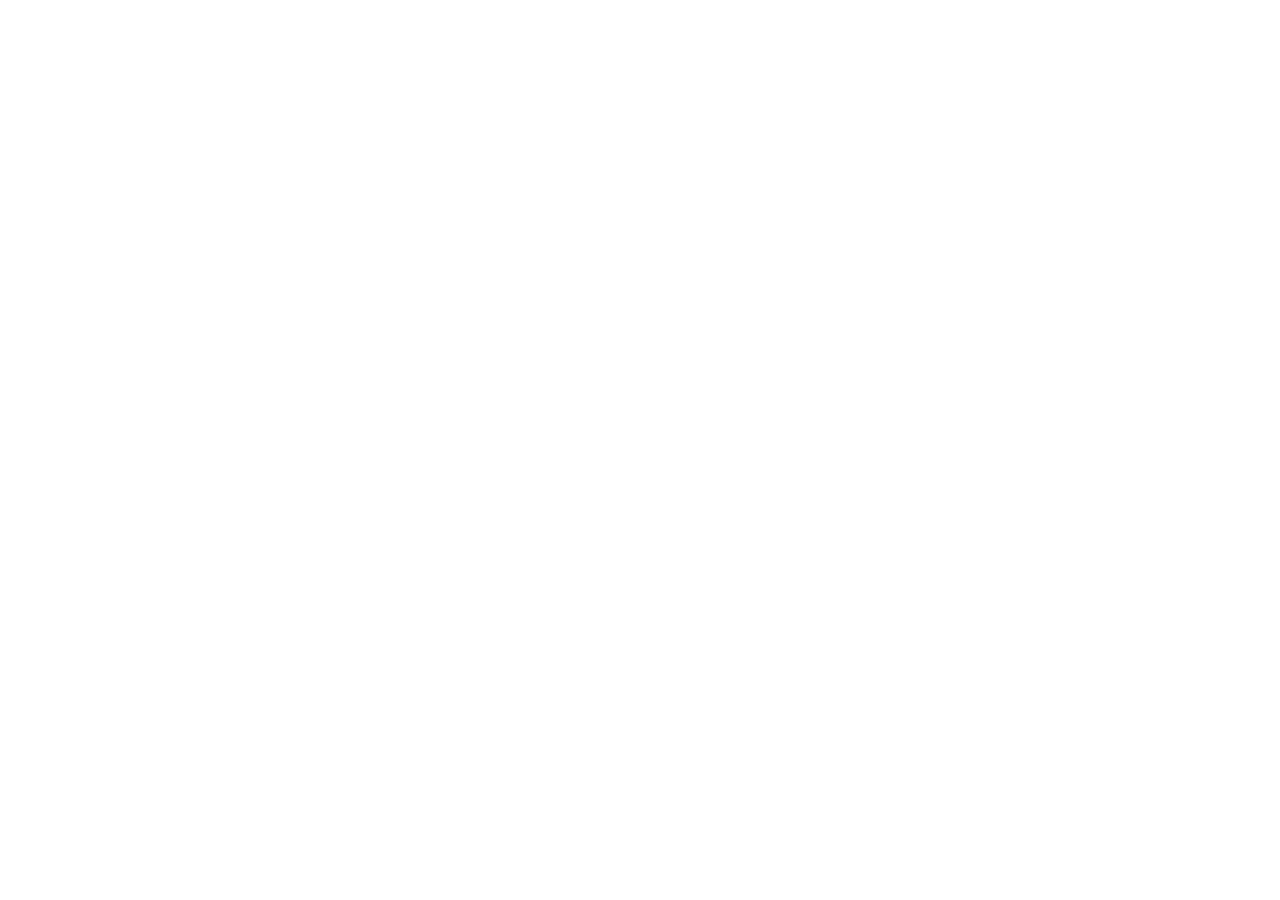
==== index.html @ 30a487f0 "init" ====
<!DOCTYPE html>
<html lang="da">

<head>
    <meta charset="UTF-8">
    <meta name="viewport" content="width=device-width, initial-scale=1.0">
    <title>Forside</title>
    <link rel="stylesheet" href="style.css">
</head>

<body>

</body>

</html>
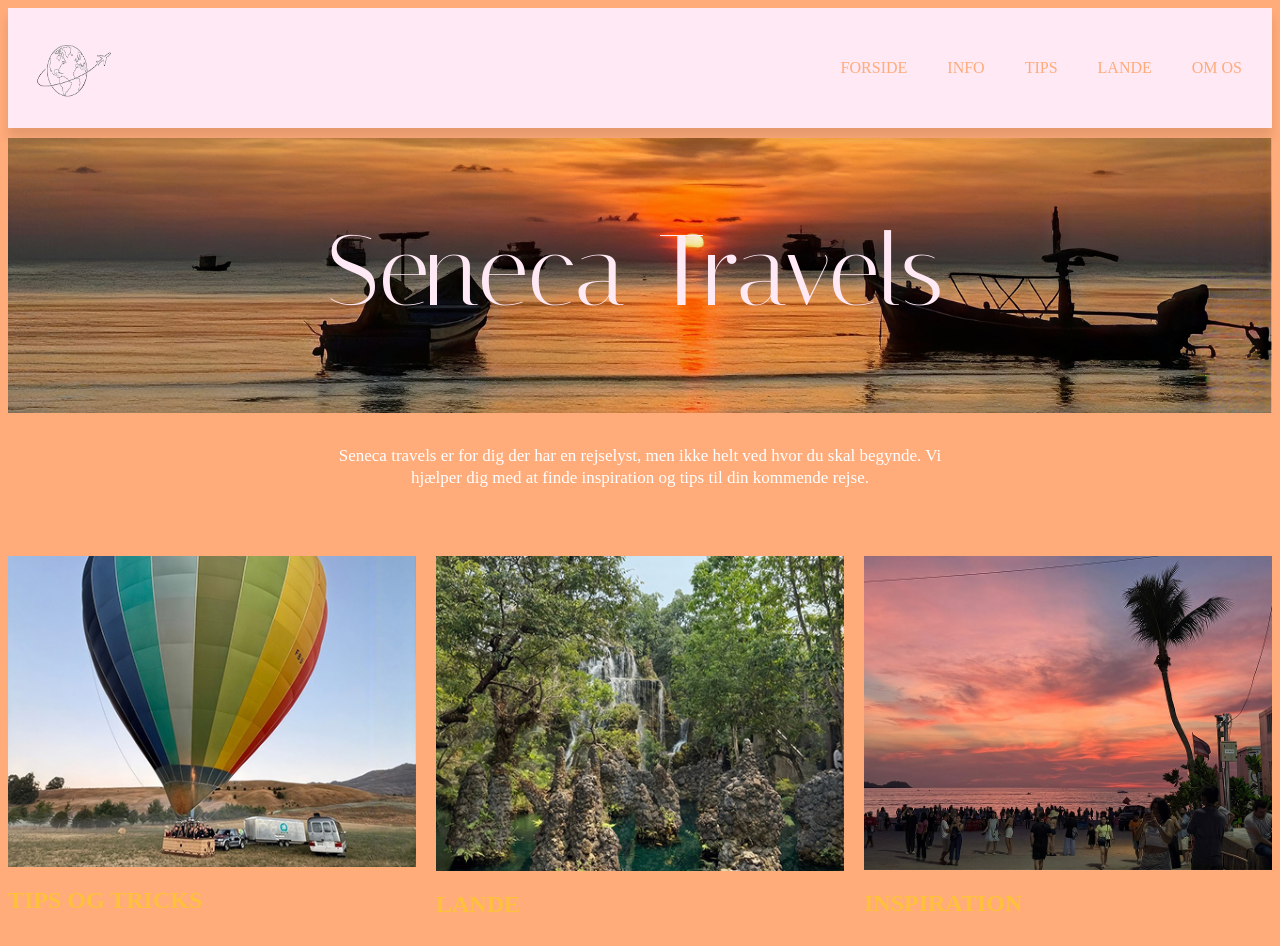
==== commit f9b4f031: "menu næsten done" ====
--- a/index.html
+++ b/index.html
@@ -1,15 +1,76 @@
 <!DOCTYPE html>
 <html lang="da">
+
 
 <head>
     <meta charset="UTF-8">
     <meta name="viewport" content="width=device-width, initial-scale=1.0">
     <title>Forside</title>
     <link rel="stylesheet" href="style.css">
+    <link rel="stylesheet" href="layout.css">
+    <link rel="preconnect" href="https://fonts.googleapis.com">
+    <link rel="preconnect" href="https://fonts.gstatic.com" crossorigin>
+    <link href="https://fonts.googleapis.com/css2?family=Italiana&display=swap" rel="stylesheet">
+    <link rel="apple-touch-icon" sizes="180x180" href="./imgs/Logo/favicon_io/apple-touch-icon.png">
+    <link rel="icon" type="image/png" sizes="32x32" href="./imgs/Logo/favicon_io/favicon-32x32.png">
+    <link rel="icon" type="image/png" sizes="16x16" href="./imgs/Logo/favicon_io/favicon-16x16.png">
+    <link rel="manifest" href="/site.webmanifest">
 </head>
 
 <body>
+    <header>
+        <div class="logo">
+            <a href="index.html">
+                <img src="./imgs/Logo/logo-remove-background.png" alt="logo">
+            </a>
+        </div>
+        <nav>
+            <ul class="menu">
+                <li><a href="index.html">FORSIDE</a></li>
+                <li><a href="info">INFO</a></li>
+                <li><a href="tips">TIPS</a></li>
+                <li><a href="lande.html">LANDE</a></li>
+                <li><a href="om os">OM OS</a></li>
+            </ul>
+            <button class="burger">
+                <span class="line"></span>
+                <span class="line"></span>
+                <span class="line"></span>
+            </button>
+        </nav>
+    </header>
+    <main>
+        <section class="grid_1-1">
+            <img src="./imgs/Forside/forside_h1.jpg" alt="h1_billede">
+            <H1>Seneca Travels</H1>
 
+            <div class="intro">
+                <p>Seneca travels er for dig der har en rejselyst, men ikke helt ved hvor du skal begynde. Vi hjælper
+                    dig
+                    med at
+                    finde
+                    inspiration og tips til din kommende rejse.</p>
+        </section>
+        </div>
+        <section class="grid_1-1-1">
+            <div>
+                <div class="billede1"><img src="./imgs/Forside/luftballon_forside.jpg" alt="luftballon"> </div>
+                <h2>TIPS OG TRICKS</h2>
+
+            </div>
+            <div>
+                <div class="billede2"> <img src="./imgs/Forside/lande_forside.jpg" alt="lande"></div>
+                <h2>LANDE</h2>
+            </div>
+
+            <div>
+                <div class="billede3"> <img src="./imgs/Forside/solnedgang_forside.jpg" alt="solnedgang"></div>
+                <h2>INSPIRATION</h2>
+            </div>
+
+        </section>
+    </main>
+    <script src="menu.js"></script>
 </body>
 
 </html>
--- a/style.css
+++ b/style.css
@@ -0,0 +1,134 @@
+/************MENU************/
+header {
+  position: sticky;
+  top: 0;
+  display: flex;
+  justify-content: space-between;
+  align-items: center;
+  padding: 20px;
+  background-color: #ffe9f5;
+  box-shadow: 0 10px 10px rgba(0, 0, 0, 0.1);
+}
+
+.logo img {
+  width: 90px;
+  height: 80px;
+}
+
+.menu {
+  display: flex;
+  list-style: none;
+  margin: 0;
+  padding: 0;
+}
+
+.menu li {
+  margin-right: 20px;
+}
+
+.menu li:last-child {
+  margin-right: 0;
+}
+
+.menu a {
+  display: block;
+  padding: 10px;
+  color: #ffab7a;
+  text-decoration: none;
+  transition: color 0.3s;
+  text-align: end;
+}
+
+.menu a:hover {
+  color: #ff0000;
+}
+
+@media (max-width: 800px) {
+  .menu {
+    display: none;
+  }
+}
+body {
+  background-color: #ffab7a;
+}
+
+.burger {
+  width: 30px;
+  height: 20px;
+  cursor: pointer;
+  display: none;
+
+  .line {
+    display: block;
+    width: 100%;
+    height: 2px;
+    background-color: #333333;
+    margin-bottom: 5px;
+    transition: 0.2s linear;
+  }
+
+  @media (width < 800px) {
+    display: block;
+    background-color: transparent;
+    border: 0;
+
+    &.active .line:nth-child(1) {
+      transform: rotate(45deg) translate(5px, 5px);
+      transition: 0.2s linear;
+    }
+
+    &.active .line:nth-child(2) {
+      opacity: 0;
+      transition: 0.15s linear;
+    }
+
+    &.active .line:nth-child(3) {
+      transform: rotate(-45deg) translate(5px, -5px);
+      transition: 0.2s linear;
+    }
+  }
+}
+.text_logo {
+  font-family: "Italiana", sans-serif;
+  font-weight: 100;
+  font-style: normal;
+  text-align: center;
+}
+
+/********************INDEX******************/
+
+.grid_1-1 h1 {
+  font-family: "Italiana", sans-serif;
+  font-weight: 400;
+  font-style: normal;
+  color: #ffe9f5;
+}
+img {
+  width: 100%;
+  height: auto;
+  display: block;
+}
+.intro p {
+  color: white;
+}
+.grid_1-1-1 h2 {
+  font-family: serif;
+}
+/************ LANDE **************/
+.Lande {
+  color: #9fbd86;
+  font-weight: bold;
+  font-size: xx-large;
+  background-color: #ffe9f5;
+}
+
+.grid_1-1-2 a {
+  font-weight: bold;
+  color: black;
+  text-decoration: none;
+}
+.grid_1-1-2 h2 {
+  background-color: #ffb1a7;
+  padding: 15px;
+  border-radius: 20px;
+}
--- a/layout.css
+++ b/layout.css
@@ -0,0 +1,113 @@
+/******** MENU *******/
+
+/************INDEX************/
+/**********MOBIL***********/
+.grid_1-1 {
+  display: grid;
+  grid-template-columns: 1fr 3fr 1fr;
+  grid-template-rows: 1fr;
+  gap: 10px;
+}
+.grid_1-1 img {
+  grid-column: 1/5;
+  grid-row: 1;
+  place-self: stretch;
+  object-fit: cover;
+  padding-top: 10px;
+}
+
+.grid_1-1 h1 {
+  grid-column: 2;
+  grid-row: 1;
+  place-self: center;
+}
+
+.intro {
+  text-align: center;
+  padding: 5px 20px 50px;
+  place-self: stretch center;
+  grid-column: 1/5;
+}
+.intro p {
+  max-width: 650px;
+  font-size: 15px;
+  line-height: 1.3;
+}
+.grid_1-1-1 {
+  display: grid;
+  grid-template-columns: 1fr;
+  grid-template-rows: 1fr 1fr 1fr;
+  gap: 20px;
+}
+.grid_1-1-1 h2 {
+  grid-column: 2;
+  grid-row: 1;
+  place-self: center;
+  color: #ffc13b;
+}
+
+.billede1 {
+  object-fit: cover;
+  place-self: stretch;
+  grid-column: 1;
+  grid-row: 1;
+}
+.billede2 {
+  grid-row: 2;
+  object-fit: cover;
+}
+.billede3 {
+  grid-row: 3;
+}
+/***************COMPUTER**************/
+.grid_1-1 {
+  @media (width>800px) {
+    display: grid;
+    grid-template-columns: 1fr 3fr 1fr;
+    grid-template-rows: 1fr;
+    gap: 10px;
+  }
+}
+.grid_1-1-1 {
+  @media (width>800px) {
+    display: grid;
+    grid-template-columns: 1fr 1fr 1fr;
+    grid-template-rows: 1fr;
+  }
+}
+.intro p {
+  @media (width>800px) {
+    font-size: 17px;
+  }
+}
+.grid_1-1 h1 {
+  @media (width>800px) {
+    font-size: 100px;
+  }
+}
+/**************** LANDE ********************/
+/**************** MOBIL ********************/
+.grid_1-1-2 {
+  display: grid;
+  grid-template-columns: 1fr;
+  grid-template-rows: 1fr 1fr 1fr;
+  gap: 20px;
+}
+.grid_1-1-2 h2 {
+  grid-column: 2;
+  grid-row: 1;
+  place-self: center;
+}
+.Lande {
+  grid-column: 2;
+  grid-row: 1;
+  place-self: center;
+}
+/************** COMPUTER ******************/
+.grid_1-1-2 {
+  @media (width>800px) {
+    display: grid;
+    grid-template-columns: 1fr 1fr 1fr;
+    grid-template-rows: 1fr;
+  }
+}
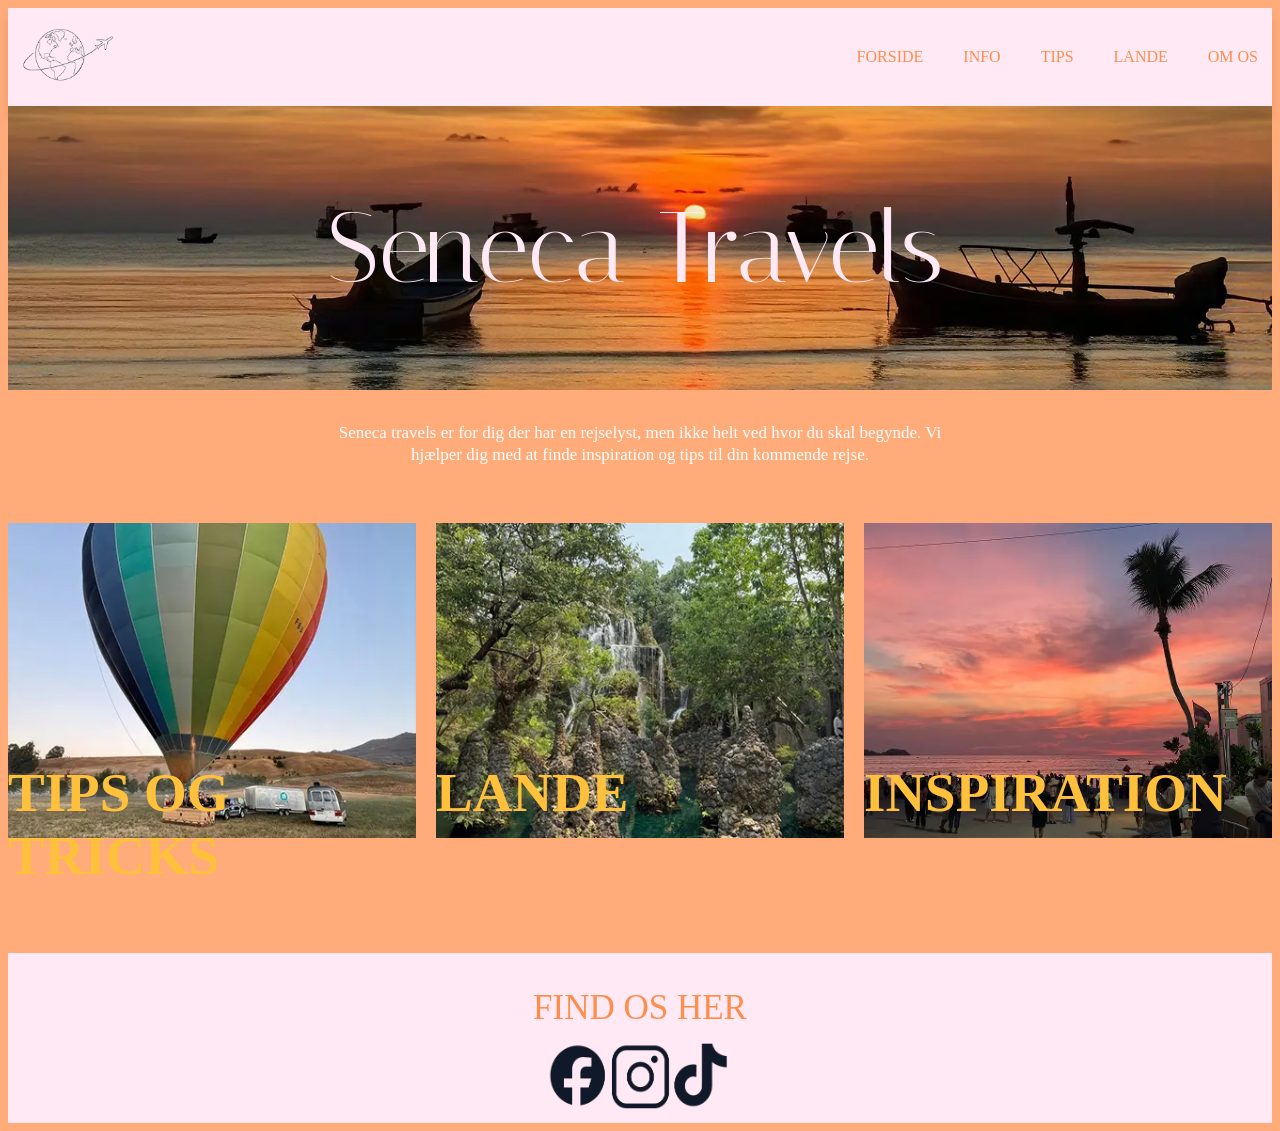
==== commit 444d342e: "menu done" ====
--- a/index.html
+++ b/index.html
@@ -3,6 +3,7 @@
 
 
 <head>
+    <meta robot noindex>
     <meta charset="UTF-8">
     <meta name="viewport" content="width=device-width, initial-scale=1.0">
     <title>Forside</title>
@@ -14,16 +15,17 @@
     <link rel="apple-touch-icon" sizes="180x180" href="./imgs/Logo/favicon_io/apple-touch-icon.png">
     <link rel="icon" type="image/png" sizes="32x32" href="./imgs/Logo/favicon_io/favicon-32x32.png">
     <link rel="icon" type="image/png" sizes="16x16" href="./imgs/Logo/favicon_io/favicon-16x16.png">
-    <link rel="manifest" href="/site.webmanifest">
+    <link rel="manifest" href="./imgs/Logo/favicon_io/site.webmanifest">
 </head>
 
-<body>
+<body class="orangebaggrund">
     <header>
         <div class="logo">
             <a href="index.html">
                 <img src="./imgs/Logo/logo-remove-background.png" alt="logo">
             </a>
         </div>
+
         <nav>
             <ul class="menu">
                 <li><a href="index.html">FORSIDE</a></li>
@@ -41,7 +43,7 @@
     </header>
     <main>
         <section class="grid_1-1">
-            <img src="./imgs/Forside/forside_h1.jpg" alt="h1_billede">
+            <img src="./imgs/Forside/forside_h1.webp" alt="h1_billede">
             <H1>Seneca Travels</H1>
 
             <div class="intro">
@@ -54,22 +56,33 @@
         </div>
         <section class="grid_1-1-1">
             <div>
-                <div class="billede1"><img src="./imgs/Forside/luftballon_forside.jpg" alt="luftballon"> </div>
-                <h2>TIPS OG TRICKS</h2>
-
+                <div class="billede1 hover">
+                    <img src="./imgs/Forside/luftballon_forside.webp" alt="luftballon">
+                    <h2>TIPS OG TRICKS</h2>
+                </div>
             </div>
             <div>
-                <div class="billede2"> <img src="./imgs/Forside/lande_forside.jpg" alt="lande"></div>
-                <h2>LANDE</h2>
+                <div class="billede2 hover"><img src="./imgs/Forside/lande_forside.webp" alt="lande">
+                    <a href="lande.html">
+                        <h2>LANDE</h2>
+                    </a>
+                </div>
+
             </div>
 
             <div>
-                <div class="billede3"> <img src="./imgs/Forside/solnedgang_forside.jpg" alt="solnedgang"></div>
-                <h2>INSPIRATION</h2>
+                <div class="billede3 hover"><img src="./imgs/Forside/solnedgang_forside.webp" alt="solnedgang">
+                    <h2>INSPIRATION</h2>
+                </div>
             </div>
-
         </section>
     </main>
+    <footer>
+
+        <p>FIND OS HER</p>
+        <img src="./imgs/Logo/FINDOS.webp" alt="findos">
+
+    </footer>
     <script src="menu.js"></script>
 </body>
 
--- a/style.css
+++ b/style.css
@@ -5,7 +5,6 @@
   display: flex;
   justify-content: space-between;
   align-items: center;
-  padding: 20px;
   background-color: #ffe9f5;
   box-shadow: 0 10px 10px rgba(0, 0, 0, 0.1);
 }
@@ -33,14 +32,14 @@
 .menu a {
   display: block;
   padding: 10px;
-  color: #ffab7a;
+  color: #ff8d4b;
   text-decoration: none;
   transition: color 0.3s;
   text-align: end;
 }
 
 .menu a:hover {
-  color: #ff0000;
+  border: 1px solid #ffb1a7;
 }
 
 @media (max-width: 800px) {
@@ -48,8 +47,81 @@
     display: none;
   }
 }
-body {
-  background-color: #ffab7a;
+*/ * {
+  margin: 0;
+  padding: 0;
+  box-sizing: border-box;
+}
+header {
+  position: sticky;
+  z-index: 1000;
+  top: 0;
+  display: flex;
+  justify-content: space-between;
+  align-items: center;
+  padding: 4px;
+  background-color: #ffe9f5;
+  box-shadow: 0 10px 10px rgba(0, 0, 0, 0.1);
+
+  .logo img {
+    width: 110px;
+    height: 100px;
+  }
+}
+
+nav {
+  display: flex;
+  align-items: center;
+
+  @media (width < 800px) {
+    &.active .menu {
+      display: block;
+      background-color: #ffe9f5;
+      position: absolute;
+      top: 94px;
+      left: 0;
+      width: 100%;
+      box-shadow: 0 10px 10px rgba(0, 0, 0, 0.1);
+      z-index: 1;
+    }
+
+    &.active .menu li {
+      margin: 10px 20px;
+    }
+
+    &.active .menu a {
+      font-size: 24px;
+    }
+  }
+}
+
+.menu {
+  display: flex;
+  list-style: none;
+  margin: 0;
+  padding: 0;
+
+  li {
+    margin-right: 20px;
+  }
+
+  li:last-child {
+    margin-right: 0;
+  }
+
+  a {
+    display: block;
+    padding: 10px;
+    text-decoration: none;
+    transition: color 0.3s;
+    text-align: end;
+    :hover {
+      border: #9fbd86;
+    }
+  }
+  @media (width < 800px) {
+    display: none;
+  }
 }
 
 .burger {
@@ -90,11 +162,29 @@
 }
 .text_logo {
   font-family: "Italiana", sans-serif;
-  font-weight: 100;
+  font-size: 20px;
   font-style: normal;
   text-align: center;
-}
-
+  color: black;
+}
+a {
+  text-decoration: none;
+}
+.text_logo {
+  @media (width>800px) {
+    font-family: "Italiana", sans-serif;
+    font-size: 30px;
+    font-style: normal;
+    text-align: center;
+  }
+}
+
+.orangebaggrund {
+  background-color: #ffab7a;
+}
+.hvidbaggrund {
+  background-color: white;
+}
 /********************INDEX******************/
 
 .grid_1-1 h1 {
@@ -107,6 +197,9 @@
   width: 100%;
   height: auto;
   display: block;
+  margin-top: -10px;
+  justify-self: auto;
+  object-fit: contain;
 }
 .intro p {
   color: white;
@@ -120,6 +213,8 @@
   font-weight: bold;
   font-size: xx-large;
   background-color: #ffe9f5;
+  padding-left: 50px;
+  padding-right: 50px;
 }
 
 .grid_1-1-2 a {
@@ -132,3 +227,4 @@
   padding: 15px;
   border-radius: 20px;
 }
+/*********** AUS + NZ **********/
--- a/layout.css
+++ b/layout.css
@@ -1,5 +1,12 @@
 /******** MENU *******/
-
+header {
+  display: grid;
+  grid-template-columns: 1fr auto 1fr;
+}
+nav {
+  justify-self: end;
+  grid-column: 3;
+}
 /************INDEX************/
 /**********MOBIL***********/
 .grid_1-1 {
@@ -44,6 +51,10 @@
   grid-row: 1;
   place-self: center;
   color: #ffc13b;
+  margin-top: -77px;
+  z-index: 10;
+  position: relative;
+  font-size: 55px;
 }
 
 .billede1 {
@@ -59,6 +70,12 @@
 .billede3 {
   grid-row: 3;
 }
+.hover h2 {
+  transition: transform 0.4s ease;
+}
+.hover:hover h2 {
+  transform: translateY(-12px);
+}
 /***************COMPUTER**************/
 .grid_1-1 {
   @media (width>800px) {
@@ -111,3 +128,184 @@
     grid-template-rows: 1fr;
   }
 }
+/**************** AUS + NZ *****************/
+.grid_2-2 h1 {
+  background-color: #ffd98774;
+  margin-top: -90px;
+  z-index: 10;
+  position: relative;
+  text-align: center;
+}
+.grid_2-2 h2 {
+  background-color: #ffd98774;
+  margin-top: -21.5px;
+  z-index: 10;
+  position: relative;
+  text-align: center;
+  font-style: italic;
+  font-weight: normal;
+  font-size: 20px;
+}
+.grid_2-2 h3 {
+  margin-top: 40px;
+  text-align: center;
+  font-weight: normal;
+  font-size: 15px;
+}
+.grid_2-2-2 h3 {
+  font-size: 25px;
+  place-self: center;
+  background-color: #ffb1a791;
+  padding: 10px;
+  padding-left: 93px;
+  padding-right: 93px;
+}
+.grid_2-2-2 h4 {
+  font-size: 25px;
+  font-weight: bold;
+  font-style: italic;
+  padding-left: 30px;
+  margin-bottom: 20px;
+}
+.grid_2-2-2 p {
+  margin: 5px 0 0;
+  padding-bottom: 15px;
+}
+.grid_2-2-2 li {
+  font-weight: bold;
+}
+.border {
+  border: 2px solid #ffb1a7;
+  border-radius: 8px;
+}
+.grid_2-2-3 h3 {
+  font-size: 35px;
+  margin-bottom: 10px;
+  padding-top: 20px;
+}
+
+.grid_2-2-4 h3 {
+  font-size: 35px;
+  margin-bottom: 10px;
+}
+.grid_2-2-4 h4 {
+  margin: 5px;
+  padding-top: 20px;
+  font-size: 20px;
+}
+.grid_2-2-4 p {
+  margin: 5px;
+  padding-top: -25px;
+}
+.grid_2-2-5 h3 {
+  place-self: center;
+  font-size: 25px;
+  text-align: center;
+}
+.knap {
+  display: grid;
+  grid-template-columns: 1fr 1fr 1fr;
+}
+.knap img {
+  grid-column: 2;
+}
+/************* COMPUTER ***********/
+.grid_2-2 h1 {
+  @media (width>800px) {
+    margin-top: -200px;
+  }
+}
+.grid_2-2 h3 {
+  @media (width>800px) {
+    max-width: 650px;
+    margin-top: 150px;
+    font-size: 21px;
+    place-self: stretch center;
+    line-height: 1.3;
+  }
+}
+.grid_2-2-2 {
+  @media (width>800px) {
+    display: grid;
+    grid-template-columns: 1fr 1fr;
+  }
+}
+
+.grid_2-2-2 h3 {
+  @media (width>800px) {
+    padding-left: 540px;
+    padding-right: 540px;
+    place-self: stretch center;
+    grid-column: 1/-1;
+    font-size: 30px;
+  }
+}
+.grid_2-2-3 p {
+  @media (width>800px) {
+    font-size: 20px;
+  }
+}
+.grid_2-2-4 h3 {
+  @media (width>800px) {
+    font-size: 40px;
+  }
+}
+.grid_2-2-4 h4 {
+  @media (width>800px) {
+    font-size: 30px;
+  }
+}
+.grid_2-2-4 p {
+  @media (width>800px) {
+    font-size: 20px;
+  }
+}
+.grid_2-2-5 h3 {
+  @media (width>800px) {
+    font-size: 50px;
+  }
+}
+.grid_2-2-5 p {
+  @media (width>800px) {
+    font-size: 21px;
+  }
+}
+.knap img {
+  @media (width>800px) {
+    width: 190px;
+    height: 190px;
+    place-self: center;
+  }
+}
+/************* FOOTER **********/
+footer {
+  display: grid;
+  grid-template-columns: 1fr 1fr 1fr;
+  grid-template-rows: 1fr 1fr;
+  grid-column: 2;
+  background-color: #ffe9f5;
+  margin-top: 20px;
+}
+footer p {
+  grid-column: 2;
+  grid-row: 1;
+  place-self: center;
+  font-size: 25px;
+  margin-bottom: 10px;
+  color: #ff8d4b;
+}
+footer img {
+  grid-column: 2;
+  grid-row: 2;
+  place-self: center;
+}
+footer p {
+  @media (width>800px) {
+    font-size: 35px;
+  }
+}
+footer img {
+  @media (width>800px) {
+    width: 200px;
+  }
+}
